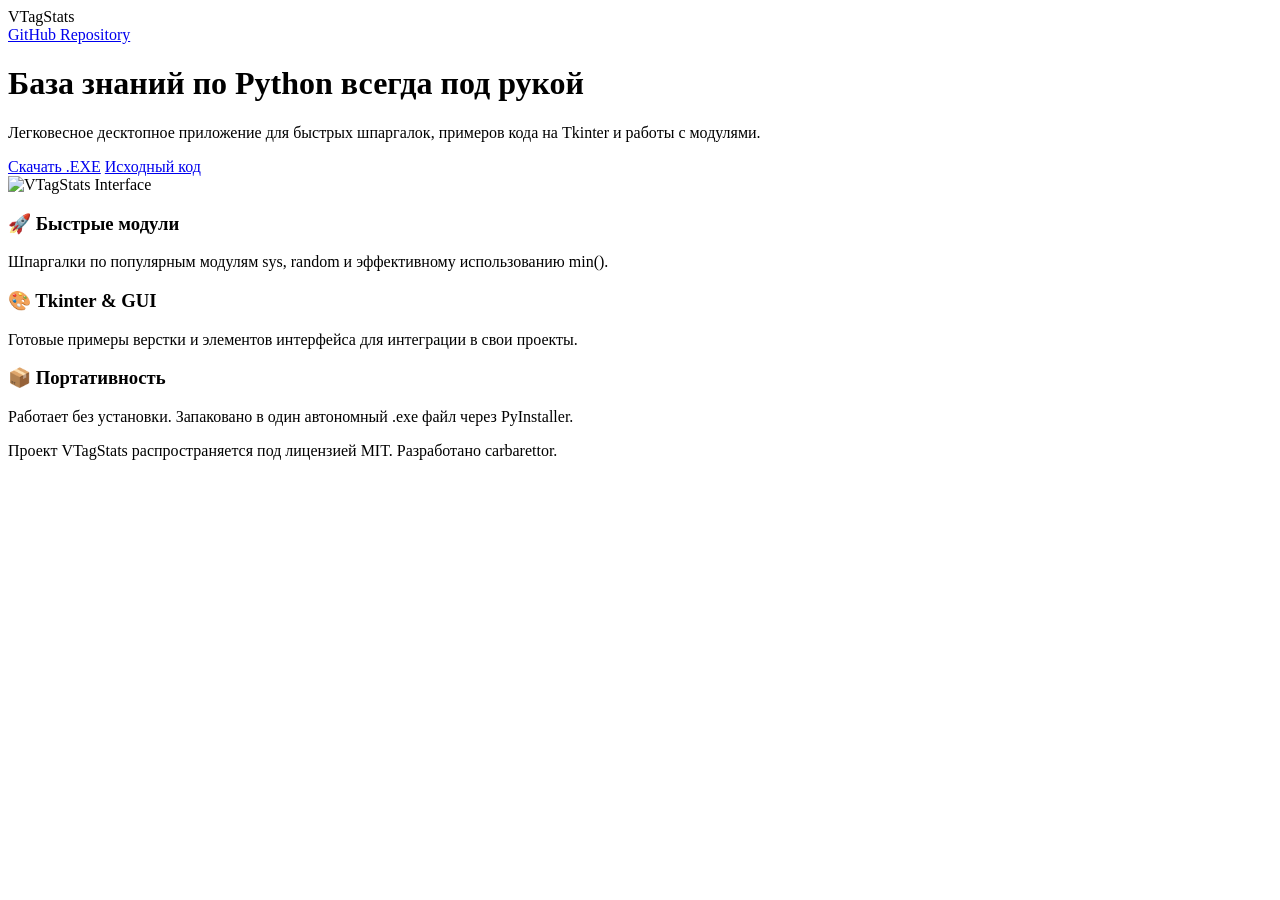
==== docs/index.html @ f3b2b61d "Rename index.html to index.html" ====
<!DOCTYPE html>
<html lang="ru">
<head>
    <meta charset="UTF-8">
    <meta name="viewport" content="width=device-width, initial-scale=1.0">
    <title>VTagStats — Интерактивная справочная система</title>
    <link rel="preconnect" href="https://fonts.googleapis.com">
    <link rel="preconnect" href="https://fonts.gstatic.com" crossorigin>
    <link href="https://fonts.googleapis.com/css2?family=Inter:wght@400;600;700&display=swap" rel="stylesheet">
    
    <!-- Подключаем наш CSS файл -->
    <link rel="stylesheet" href="style.css">
</head>
<body>

    <header>
        <div class="logo">VTagStats</div>
        <a href="https://github.com/carbarettor/VTagStats" target="_blank" class="github-link">GitHub Repository</a>
    </header>

    <main>
        <h1>База знаний по <span>Python</span> всегда под рукой</h1>
        <p class="subtitle">Легковесное десктопное приложение для быстрых шпаргалок, примеров кода на Tkinter и работы с модулями.</p>

        <div class="cta-buttons">
            <a href="https://github.com/carbarettor/VTagStats/releases" target="_blank" class="btn btn-primary">Скачать .EXE</a>
            <a href="https://github.com/carbarettor/VTagStats" target="_blank" class="btn btn-secondary">Исходный код</a>
        </div>

        <div class="preview-container">
            <img src="https://raw.githubusercontent.com/carbarettor/VTagStats/main/app_preview.png" alt="VTagStats Interface">
        </div>

        <div class="features">
            <div class="feature-card">
                <h3>🚀 Быстрые модули</h3>
                <p>Шпаргалки по популярным модулям sys, random и эффективному использованию min().</p>
            </div>
            <div class="feature-card">
                <h3>🎨 Tkinter & GUI</h3>
                <p>Готовые примеры верстки и элементов интерфейса для интеграции в свои проекты.</p>
            </div>
            <div class="feature-card">
                <h3>📦 Портативность</h3>
                <p>Работает без установки. Запаковано в один автономный .exe файл через PyInstaller.</p>
            </div>
        </div>
    </main>

    <footer>
        <p>Проект VTagStats распространяется под лицензией MIT. Разработано carbarettor.</p>
    </footer>

</body>
</html>
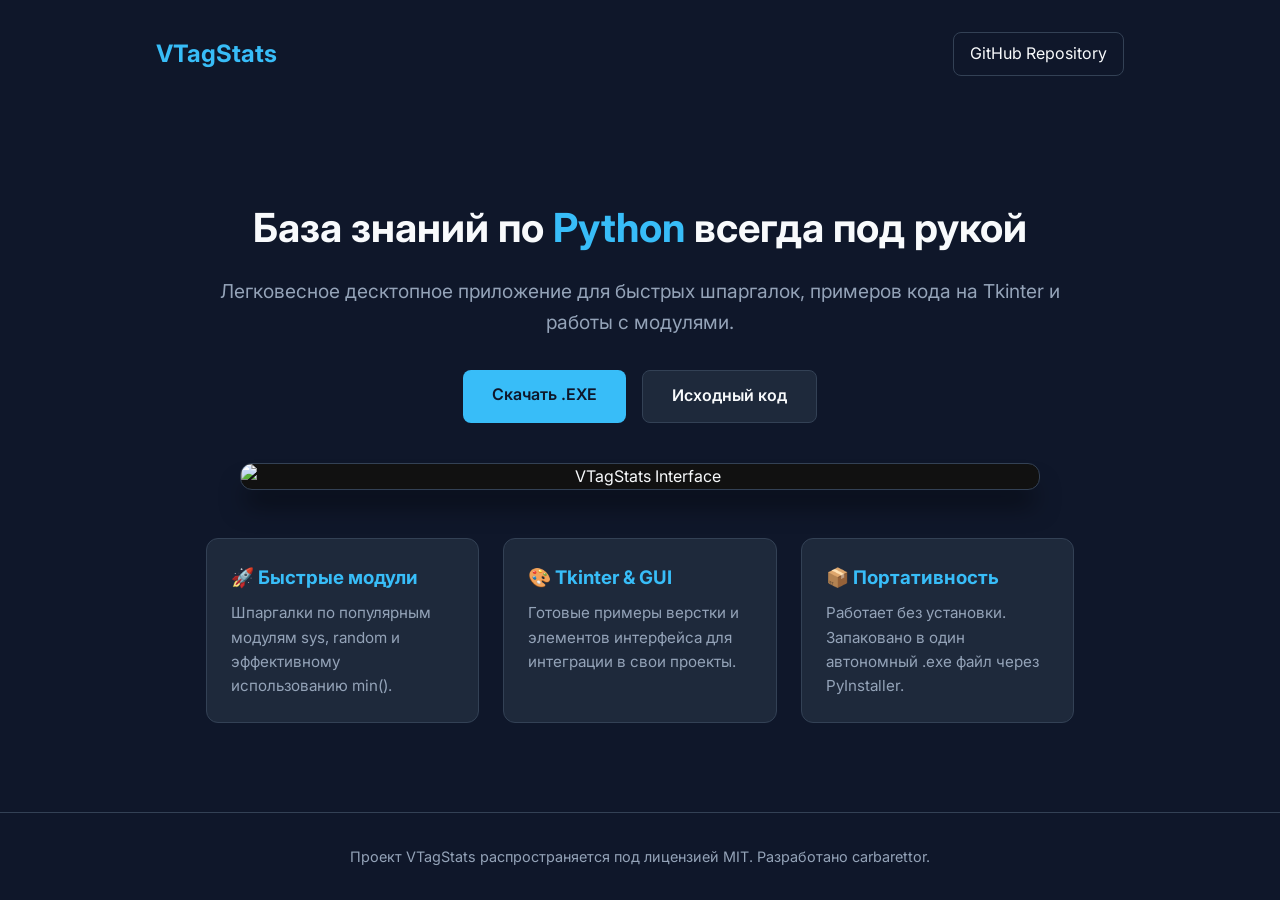
==== commit 21d14712: "Update stylesheet link path in index.html" ====
--- a/docs/index.html
+++ b/docs/index.html
@@ -9,7 +9,7 @@
     <link href="https://fonts.googleapis.com/css2?family=Inter:wght@400;600;700&display=swap" rel="stylesheet">
     
     <!-- Подключаем наш CSS файл -->
-    <link rel="stylesheet" href="style.css">
+    <link rel="stylesheet" href="./style.css">
 </head>
 <body>
 
--- a/docs/style.css
+++ b/docs/style.css
@@ -0,0 +1,167 @@
+:root {
+    --bg-color: #0f172a;
+    --card-bg: #1e293b;
+    --accent-color: #38bdf8;
+    --text-color: #f8fafc;
+    --text-muted: #94a3b8;
+    --border-color: #334155;
+}
+
+* {
+    box-sizing: border-box;
+    margin: 0;
+    padding: 0;
+    font-family: 'Inter', sans-serif;
+}
+
+body {
+    background-color: var(--bg-color);
+    color: var(--text-color);
+    line-height: 1.6;
+    min-height: 100vh;
+    display: flex;
+    flex-direction: column;
+    justify-content: space-between;
+}
+
+header {
+    max-width: 1000px;
+    margin: 0 auto;
+    padding: 2rem 1rem;
+    width: 100%;
+    display: flex;
+    justify-content: space-between;
+    align-items: center;
+}
+
+.logo {
+    font-size: 1.5rem;
+    font-weight: 700;
+    color: var(--accent-color);
+}
+
+.github-link {
+    color: var(--text-color);
+    text-decoration: none;
+    padding: 0.5rem 1rem;
+    border: 1px solid var(--border-color);
+    border-radius: 8px;
+    transition: all 0.2s;
+}
+
+.github-link:hover {
+    border-color: var(--accent-color);
+    color: var(--accent-color);
+}
+
+main {
+    max-width: 900px;
+    margin: 0 auto;
+    padding: 2rem 1rem;
+    text-align: center;
+}
+
+h1 {
+    font-size: 2.5rem;
+    margin-bottom: 1rem;
+    font-weight: 700;
+}
+
+h1 span {
+    color: var(--accent-color);
+}
+
+p.subtitle {
+    font-size: 1.2rem;
+    color: var(--text-muted);
+    margin-bottom: 2rem;
+}
+
+.cta-buttons {
+    display: flex;
+    gap: 1rem;
+    justify-content: center;
+    margin-bottom: 2.5rem;
+    flex-wrap: wrap;
+}
+
+.btn {
+    display: inline-block;
+    padding: 0.8rem 1.8rem;
+    border-radius: 8px;
+    font-weight: 600;
+    text-decoration: none;
+    transition: all 0.2s;
+}
+
+.btn-primary {
+    background-color: var(--accent-color);
+    color: #0f172a;
+}
+
+.btn-primary:hover {
+    opacity: 0.9;
+    transform: translateY(-2px);
+}
+
+.btn-secondary {
+    background-color: var(--card-bg);
+    color: var(--text-color);
+    border: 1px solid var(--border-color);
+}
+
+.btn-secondary:hover {
+    border-color: var(--accent-color);
+    transform: translateY(-2px);
+}
+
+.preview-container {
+    width: 100%;
+    max-width: 800px;
+    margin: 0 auto 3rem auto;
+    border-radius: 12px;
+    overflow: hidden;
+    border: 1px solid var(--border-color);
+    box-shadow: 0 20px 25px -5px rgba(0, 0, 0, 0.5);
+    background-color: #111;
+}
+
+.preview-container img {
+    width: 100%;
+    height: auto;
+    display: block;
+    object-fit: contain;
+}
+
+.features {
+    display: grid;
+    grid-template-columns: repeat(auto-fit, minmax(240px, 1fr));
+    gap: 1.5rem;
+    text-align: left;
+    margin-top: 1rem;
+}
+
+.feature-card {
+    background-color: var(--card-bg);
+    padding: 1.5rem;
+    border-radius: 12px;
+    border: 1px solid var(--border-color);
+}
+
+.feature-card h3 {
+    color: var(--accent-color);
+    margin-bottom: 0.5rem;
+}
+
+.feature-card p {
+    color: var(--text-muted);
+    font-size: 0.95rem;
+}
+
+footer {
+    text-align: center;
+    padding: 2rem 1rem;
+    color: var(--text-muted);
+    font-size: 0.9rem;
+    border-top: 1px solid var(--border-color);
+}
